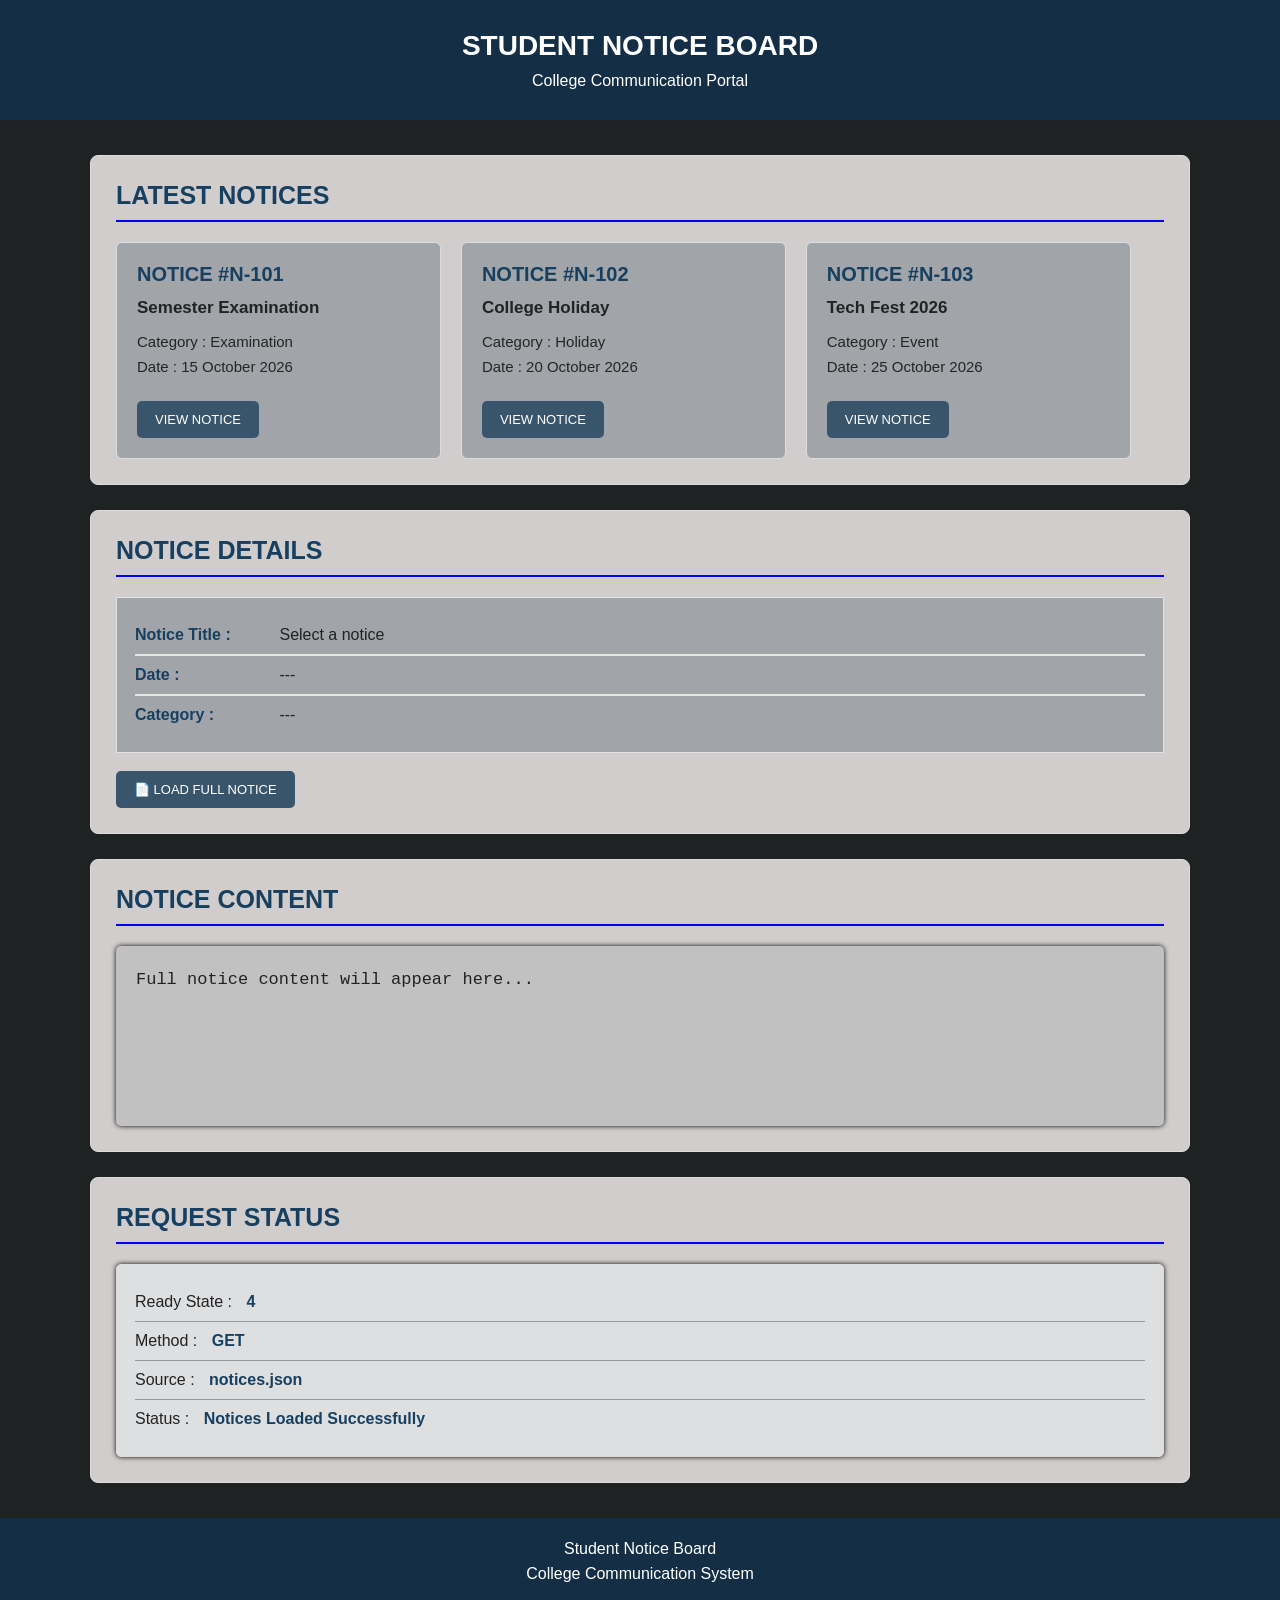
==== index.html @ a7bcb94f "Add files via upload" ====
<!DOCTYPE html>
<html lang="en">
<head>
    <meta charset="UTF-8">
    <meta name="viewport" content="width=device-width, initial-scale=1.0">
    <title>Student Notice Board</title>
    <link rel="icon" href="./icons8-noticeboard-96.png">
    <link rel="stylesheet" href="./style.css">
</head>
<body>
     <header>

        <h1>STUDENT NOTICE BOARD</h1>

        <p>College Communication Portal</p>

    </header>

    <main>

         <section>

            <h2>LATEST NOTICES</h2>

            <div id="noticeContainer">

                <!-- Notices will be displayed here -->

            </div>

        </section>

        <section>

            <h2>NOTICE DETAILS</h2>

            <div id="noticeDetails">

                <p>
                    <strong>Notice Title :</strong>
                    <span id="noticeTitle">Select a notice</span>
                </p>

                <p>
                    <strong>Date :</strong>
                    <span id="noticeDate">---</span>
                </p>

                <p>
                    <strong>Category :</strong>
                    <span id="noticeCategory">---</span>
                </p>

            </div>

            <button id="loadNotice">
                📄 LOAD FULL NOTICE
            </button>

        </section>



        <section>

            <h2>NOTICE CONTENT</h2>

            <pre id="noticeContent">Full notice content will appear here...</pre>

        </section>


     

        <section>

            <h2>REQUEST STATUS</h2>

            <div id="requestStatus">

                <p>
                    Ready State :
                    <strong id="readyState">0</strong>
                </p>

                <p>
                    Method :
                    <strong id="method">GET</strong>
                </p>

                <p>
                    Source :
                    <strong id="source">Waiting...</strong>
                </p>

                <p>
                    Status :
                    <strong id="status">Waiting...</strong>
                </p>

            </div>

        </section>

    </main>


    <footer>

        <p>Student Notice Board</p>

        <p>College Communication System</p>

    </footer>


    <script src="./script.js"></script>

</body>
</html>
---- style.css ----
* {
    margin: 0;
    padding: 0;
    box-sizing: border-box;
}

body {
    background-color: #1f2222;
    color: #222;
    font-family: Arial, sans-serif;
    min-height: 100vh;
}



header {
    background-color: #142f45;
    color: white;
    text-align: center;
    padding: 30px 20px;
}

header h1 {
    font-size: 28px;
    margin-bottom: 10px;
}c

header p {
    font-size: 15px;
    color: #dce8f0;
}


main {
    width: 90%;
    max-width: 1100px;
    margin: 35px auto;
}


section {
    background-color: rgb(210, 205, 205);
    border: 1px solid #ddd;
    padding: 25px;
    margin-bottom: 25px;
    border-radius: 8px;
}

section h2 {
    color: #173f5f;
    font-size: 25px;
    margin-bottom: 20px;
    border-bottom: 2px solid blue;
    padding-bottom: 10px;
}

#noticeContainer {
    display: flex;
    gap: 20px;
    flex-wrap: wrap;
}

.notice-card {
    background-color: #a1a5a9;
    border: 1px solid #d8dee4;
    width: 31%;
    min-width: 240px;
    padding: 20px;
    border-radius: 6px;
}

.notice-card h3 {
    color: #173f5f;
    font-size: 20px;
    margin-bottom: 12px;
}

.notice-card h4 {
    font-size: 17px;
    margin-bottom: 15px;
}

.notice-card p {
    color: #262424;
    font-size: 15px;
    margin-bottom: 8px;
}



button {
    background-color: #39556c;
    color: white;
    border: none;
    padding: 11px 18px;
    margin-top: 18px;
    cursor: pointer;
    border-radius: 5px;
    font-size: 13px;
}

button:hover {
    border: 2px solid rgb(8, 32, 45);
}



#noticeDetails {
    background-color: #a1a5a9;
    border: 1px solid #e0e4e8;
    padding: 18px;
}

#noticeDetails p {
    padding: 10px 0;
    border-bottom: 2px solid #e5e5e5;
}

#noticeDetails p:last-child {
    border-bottom:none;
}

#noticeDetails strong {
    display: inline-block;
    width: 140px;
  color: #173f5f;
}



#noticeContent {
    background-color: #c1c1c2;
   border-radius: 5px;
    padding: 20px;
    min-height: 180px;

    white-space: pre-wrap;
    box-shadow: 0px 0px 5px black;

    line-height: 1.7;
    font-size: 17px;
}



#requestStatus {
    background-color: #dedfe1;
    border: 1px solid #ddd;
    border-radius: 5px;
     box-shadow: 0px 0px 5px black;

    padding: 18px;
}

#requestStatus p {
    padding: 10px 0;
    border-bottom: 1px solid #989898;
}

#requestStatus p:last-child {
    border-bottom: none;
}

#requestStatus strong {
    color: #173f5f;
    margin-left: 10px;
}



footer {
    text-align: center;
       background-color: #142f45;
    color: white;
    padding: 22px;
    margin-top: 30px;
}

footer p:first-child {
    margin-bottom: 7px;
}
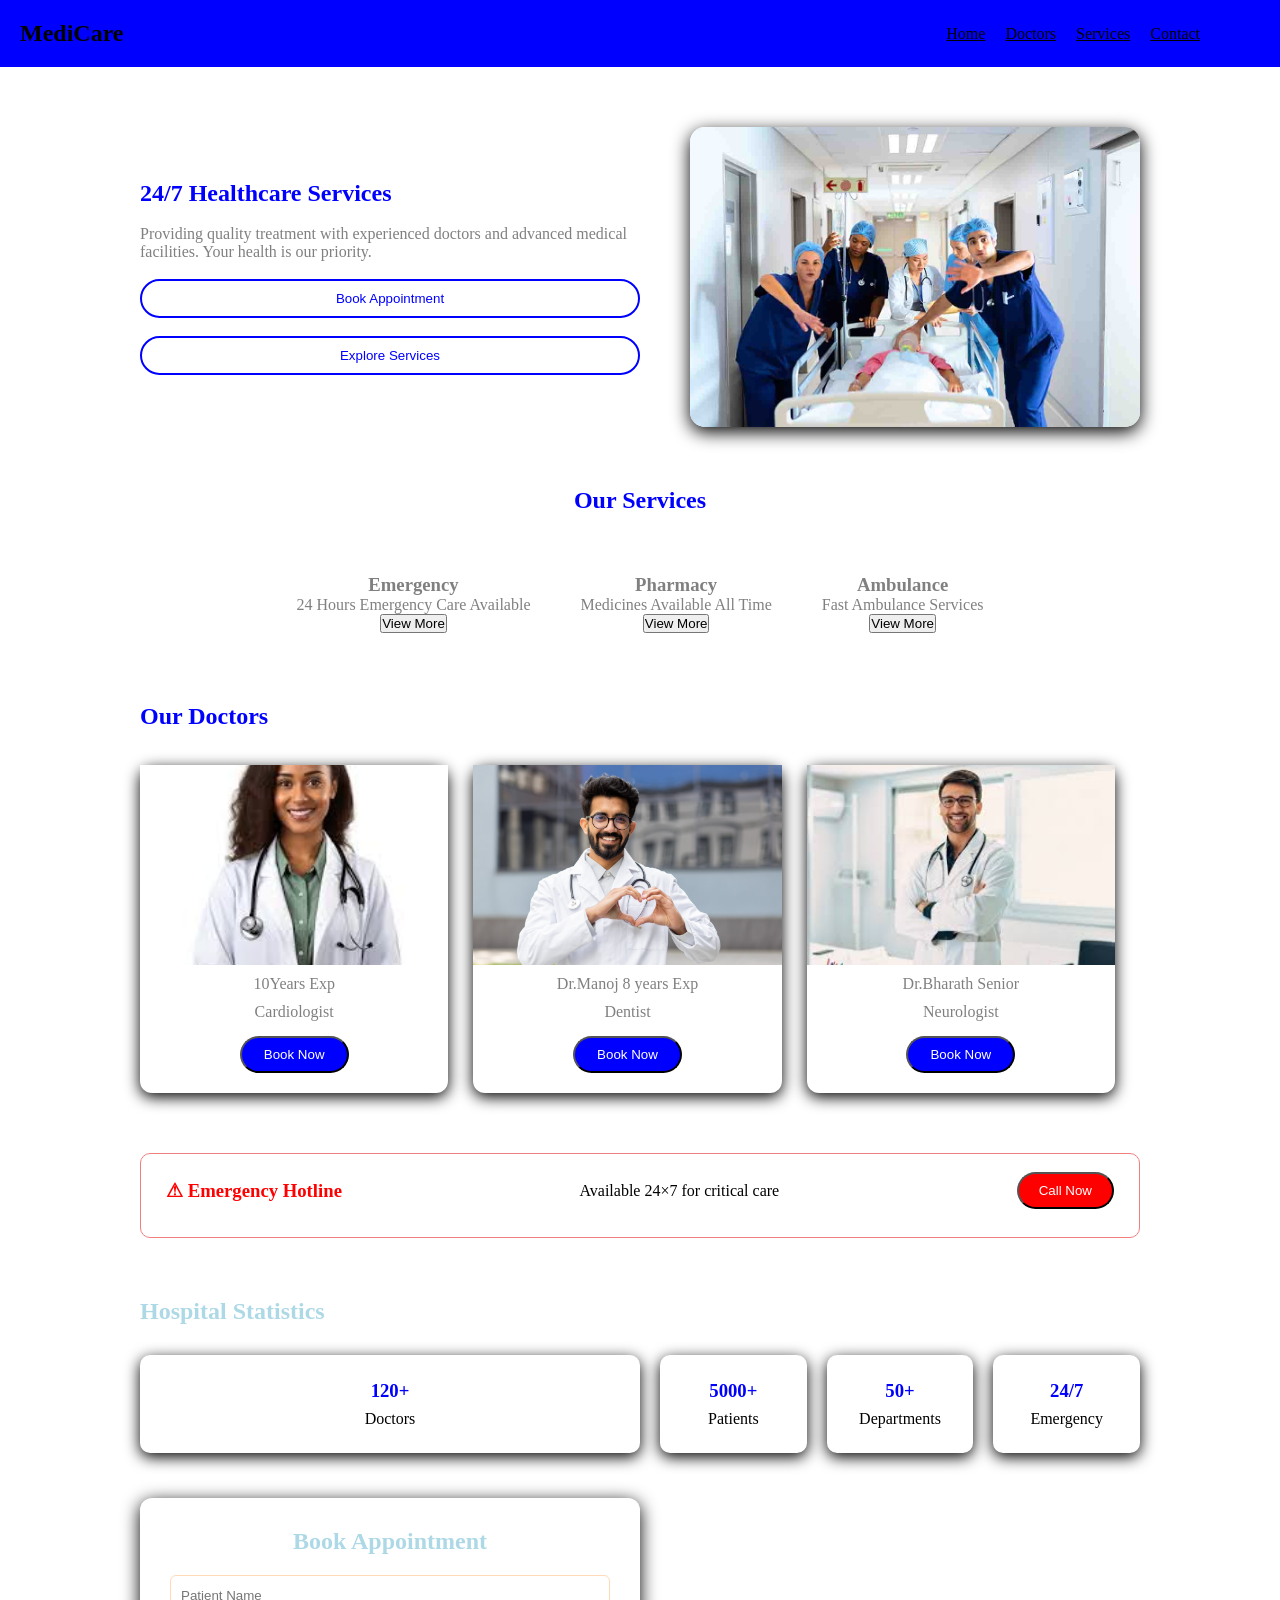
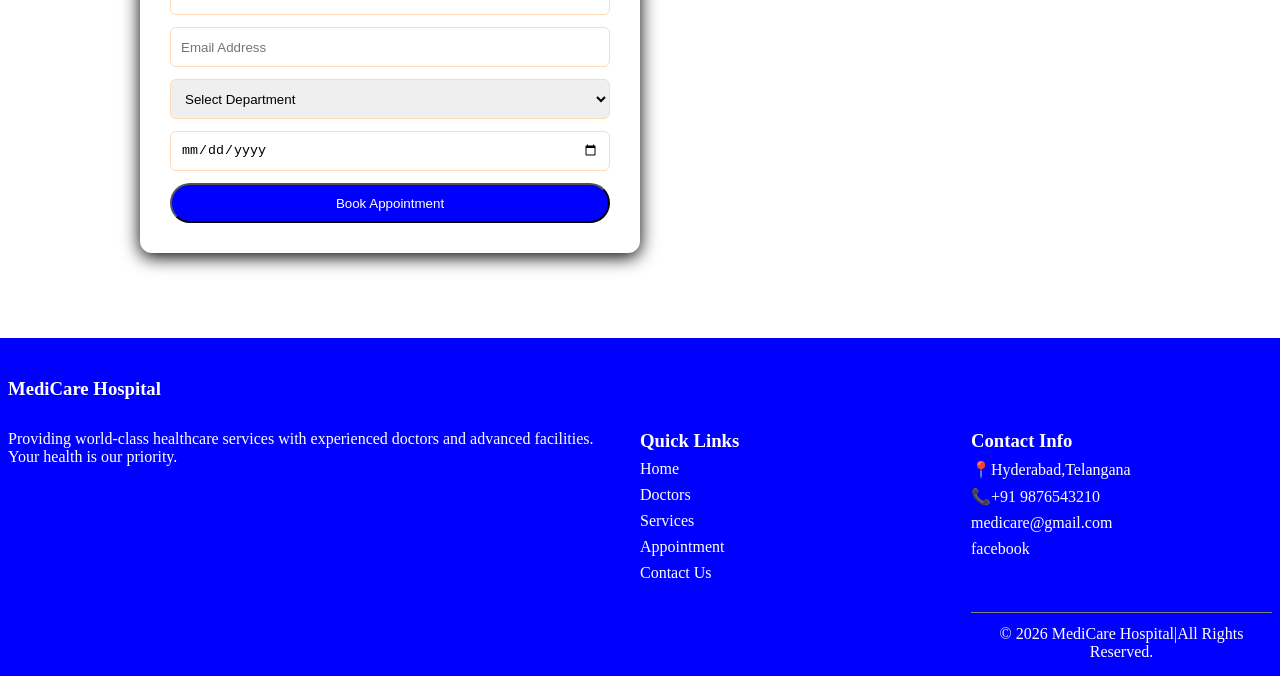
==== commit 8403a8e1: "Add files via upload" ====
--- a/index.html
+++ b/index.html
@@ -3,123 +3,611 @@
 <head>
     <meta charset="UTF-8">
     <meta name="viewport" content="width=device-width, initial-scale=1.0">
-    <title>Student Notice Board</title>
-    <link rel="icon" href="./icons8-noticeboard-96.png">
-    <link rel="stylesheet" href="./style.css">
+    <title>Document</title>
 </head>
+<style>
+* {
+    margin: 0;
+    padding: 0;
+    box-sizing: border-box;
+}
+
+body {
+    background-color: white;
+    color: gray;
+}
+header
+{
+    display: flex;
+    justify-content: space-between;
+    background-color: blue;
+    padding: 20px;
+}
+
+.navbar {
+
+    
+    display: flex;
+    align-items: center;
+    gap: 20px;
+    padding: 0 60px;
+   
+}
+
+.logo h2 {
+    color: black;
+}
+
+nav a {
+    
+    color: black;
+    transition: 0.3s;
+}
+
+.nav links a:hover {
+    color: white;
+}
+
+.content {
+    width: 90%;
+    max-width: 1000px;
+    margin: 60px auto;
+    display: flex;
+    align-items: center;
+    justify-content: space-between;
+    gap: 50px;
+}
+
+.info {
+    width: 50%;
+    display: flex;
+    flex-direction: column;
+    gap: 18px;
+}
+
+.info h1 {
+    color:blue;
+}
+
+.info p {
+    color: gray;
+}
+
+.info button {
+    width: 100%;
+    background-color: blue;
+    color: white;
+    border: 2px solid blue;
+    border-radius: 25px;
+    padding: 10px 22px;
+    transition: 0.3s;
+}
+
+.info button:hover {
+    background-color: navy;
+    border-color: blue;
+    transform: translateY(-3px);
+    box-shadow: 0 5px 12px navy;
+}
+
+.info button {
+    background-color: white;
+    color: blue;
+}
+.info button:hover {
+    background-color: blue;
+    color: white;
+}
+
+.btn{
+     width: 90%;
+    background-color: blue;
+    color: black;
+    border: 2px solid blue;
+    border-radius: 25px;
+    padding: 10px 22px;
+    transition: 0.3s;
+}
+.Image img {
+    width: 100%;
+    height: 300px;
+    object-fit: cover;
+    display: block;
+    border-radius: 15px;
+    box-shadow: 0 5px 18px black;
+    transition: 0.5s;
+}
+
+.Image img:hover {
+    transform: scale(1.03);
+    box-shadow: 0 8px 25px black;
+}
+
+.service {
+  
+    margin: 60px auto;
+    display: flex;
+    justify-content: center;
+    gap: 50px;
+}
+
+.help {
+  
+    text-align: center;
+    
+    margin-bottom: 10px;
+}
+
+ .help h2 {
+    color: blue;
+}
+
+.need {
+    background-color: white;
+    border-radius: 12px;
+    text-align: center;
+    padding: 30px 20px;
+    min-height: 180px;
+    box-shadow: 0 4px 15px black;
+    transition: 0.3s;
+}
+
+.need:hover {
+    transform: translateY(-8px);
+    box-shadow: 0 10px 25px black;
+}
+
+.need h3 {
+    margin-bottom: 12px;
+}
+
+.need p {
+    color: gray;
+    margin-bottom: 20px;
+}
+
+.need button {
+    background-color: lightblue;
+    color: white;
+    border-radius: 20px;
+    padding: 9px 20px;
+    cursor: pointer;
+    transition: 0.3s;
+}
+
+.need button:hover {
+    background-color: lightblue;
+    transform: scale(1.05);
+    box-shadow: 0 4px 10px navy;
+}
+
+.hero {
+    width: 90%;
+    max-width: 1000px;
+    margin: 60px auto;
+    display: grid;
+    grid-template-columns: repeat(3, 1fr);
+    gap: 25px;
+}
+
+.heading {
+    text-align: center;
+    margin-bottom: 10px;
+}
+
+.heading h1 {
+    color: blue;
+}
+
+.basic {
+    background-color: white;
+    border-radius: 12px;
+    text-align: center;
+    padding-bottom: 20px;
+    box-shadow: 0 4px 15px black;
+    transition: 0.3s;
+}
+
+.basic:hover {
+    transform: translateY(-8px);
+    box-shadow: 0 10px 25px black;
+}
+
+.basic img {
+    width: 100%;
+    height: 200px;
+    object-fit: cover;
+    display: block;
+    transition: 0.5s;
+}
+
+.basic:hover img {
+    transform: scale(1.05);
+}
+
+.basic p {
+    color: gray;
+    margin-top: 10px;
+}
+
+.basic button {
+    margin-top: 15px;
+    background-color: blue;
+   color:white;
+    border-radius: 20px;
+    padding: 9px 22px;
+    cursor: pointer;
+    transition: 0.3s;
+}
+
+.basic button:hover {
+    background-color:blue;
+    transform: translateY(-3px);
+    box-shadow: 0 5px 12px darkblue;
+}
+
+.emergency {
+    width: 90%;
+    max-width: 1000px;
+    margin: 60px auto;
+    background-color: white;
+    border: 1px solid lightcoral;
+    border-radius: 10px;
+    padding: 18px 25px;
+}
+
+.heading {
+    display: flex;
+    align-items: center;
+    justify-content: space-between;
+}
+
+.emergency h3 {
+    color:red;
+}
+
+.emergency p {
+    color: black;
+}
+
+.emergency button {
+    background-color:red;
+    color: white;
+    border-radius: 20px;
+    padding: 9px 20px;
+    cursor: pointer;
+    transition: 0.3s;
+}
+
+.emergency button:hover {
+    background-color:red;
+    transform: scale(1.05);
+    box-shadow: 0 5px 12px purple;
+}
+
+.require {
+    width: 90%;
+    max-width: 1000px;
+    margin: 60px auto;
+    display: grid;
+    grid-template-columns: repeat(4, 1fr);
+    gap: 20px;
+}
+
+ .heading {
+    grid-column: 1 / 5;
+    text-align: center;
+    margin-bottom: 10px;
+}
+
+ .heading h2 {
+    color: lightblue;
+}
+
+.magic {
+    background-color: white;
+    border-radius: 10px;
+    text-align: center;
+    padding: 25px 10px;
+    box-shadow: 0 4px 15px black;
+    transition: 0.3s;
+}
+
+.magic:hover {
+    transform: translateY(-5px);
+    box-shadow: 0 8px 20px black;
+}
+
+.magic h3 {
+    color: blue;
+    margin-bottom: 8px;
+}
+
+.magic p {
+    color: black;
+}
+
+.form-container {
+    width: 500px;
+    grid-column: 1 / 5;
+    margin: 25px auto;
+    background-color: white;
+    padding: 30px;
+    border-radius: 12px;
+    box-shadow: 0 4px 18px black;
+}
+
+.form-container h1 {
+    color:lightblue;
+    text-align: center;
+    margin-bottom: 20px;
+}
+
+.row {
+    width: 100%;
+}
+
+.box {
+    width: 100%;
+    margin-bottom: 12px;
+}
+
+.box input{
+     width: 100%;
+    height: 40px;
+    border: 1px solid peachpuff;
+    border-radius: 6px;
+    padding: 8px 10px;
+    transition: 0.3s;
+}
+.box select {
+    width: 100%;
+    height: 40px;
+    border: 1px solid peachpuff;
+    border-radius: 6px;
+    padding: 8px 10px;
+    transition: 0.3s;
+}
+
+.box input:focus{
+     border-color:lightblue;
+    box-shadow: 0 0 5px gray;
+}
+.box select:focus {
+    border-color:lightblue;
+    box-shadow: 0 0 5px gray;
+}
+
+.form-container button {
+    width: 100%;
+    height: 40px;
+    background-color: blue;
+    color: white;
+    border-radius: 20px;
+    transition: 0.3s;
+}
+
+.form-container button:hover {
+    background-color: blue;
+    transform: translateY(-2px);
+}
+
+footer {
+    width: 100%;
+    margin-top: 60px;
+    background: blue;
+    color: white;
+    padding: 40px 8px 15px;
+    display: grid;
+    grid-template-columns: 2fr 1fr 1fr;
+    gap: 30px;
+}
+
+footer  h3 {
+    grid-column: 1;
+}
+
+footer  p {
+    grid-column: 1;
+}
+
+ .links {
+    grid-column: 2;
+    display: flex;
+    flex-direction: column;
+    gap: 8px;
+}
+
+.links p {
+    cursor: pointer;
+    transition: 0.3s;
+}
+
+footer .links p:hover {
+    padding-left: 5px;
+}
+
+ .contact {
+    grid-column: 3;
+    display: flex;
+    flex-direction: column;
+    gap: 8px;
+}
+
+.copyright {
+    grid-column: 3/ 4;
+    border-top: 1px solid gray;
+    padding-top: 12px;
+    text-align: center;
+}
+</style>
 <body>
-     <header>
-
-        <h1>STUDENT NOTICE BOARD</h1>
-
-        <p>College Communication Portal</p>
-
-    </header>
-
-    <main>
-
-         <section>
-
-            <h2>LATEST NOTICES</h2>
-
-            <div id="noticeContainer">
-
-                <!-- Notices will be displayed here -->
-
-            </div>
-
-        </section>
-
-        <section>
-
-            <h2>NOTICE DETAILS</h2>
-
-            <div id="noticeDetails">
-
-                <p>
-                    <strong>Notice Title :</strong>
-                    <span id="noticeTitle">Select a notice</span>
-                </p>
-
-                <p>
-                    <strong>Date :</strong>
-                    <span id="noticeDate">---</span>
-                </p>
-
-                <p>
-                    <strong>Category :</strong>
-                    <span id="noticeCategory">---</span>
-                </p>
-
-            </div>
-
-            <button id="loadNotice">
-                📄 LOAD FULL NOTICE
-            </button>
-
-        </section>
-
-
-
-        <section>
-
-            <h2>NOTICE CONTENT</h2>
-
-            <pre id="noticeContent">Full notice content will appear here...</pre>
-
-        </section>
-
-
+    <header>
+  
+        <div class="logo">
+        <h2>MediCare</h2>
+        </div>
+          <nav class="navbar">
      
-
-        <section>
-
-            <h2>REQUEST STATUS</h2>
-
-            <div id="requestStatus">
-
-                <p>
-                    Ready State :
-                    <strong id="readyState">0</strong>
-                </p>
-
-                <p>
-                    Method :
-                    <strong id="method">GET</strong>
-                </p>
-
-                <p>
-                    Source :
-                    <strong id="source">Waiting...</strong>
-                </p>
-
-                <p>
-                    Status :
-                    <strong id="status">Waiting...</strong>
-                </p>
-
-            </div>
-
-        </section>
-
-    </main>
-
+            <a href="#">Home</a>
+            <a href="#">Doctors</a>
+            <a href="#">Services</a>
+            <a href="#">Contact</a>
+      
+    </nav>
+</header>
+    <section class="content">
+        <div class="info">
+            <h1>24/7 Healthcare Services</h1>
+            <p>Providing quality treatment with experienced doctors and advanced medical facilities. Your health is our priority.</p>
+            <button>Book Appointment</button>
+            <button class="btn">Explore Services</button>
+        </div>
+        <div class="Image">
+            <img src="./Hospital2.jpg" alt="Hospital">
+        </div>
+    </section>
+    <div class="help">
+            <h2>Our Services</h2>
+        </div>
+    <section class="service">
+        
+        <div class="help">
+        <h3>Emergency</h3>
+        <p>24 Hours Emergency Care Available</p>
+        <button>View More</button>
+        </div>
+
+        <div class="help">
+            <h3>Pharmacy</h3>
+            <p>Medicines Available All Time</p>
+            <button>View More</button>
+        </div>
+
+        <div class="help">
+            <h3>Ambulance</h3>
+            <p>Fast Ambulance Services</p>
+            <button>View More</button>
+        </div>
+    </section>
+
+    <section class="hero">
+        <div class="heading">
+            <h1>Our Doctors</h1>
+        </div>
+
+        <div class="basic">
+            <img src="./doctor_akshaya.jpg" alt="Akshaya">
+            <p>10Years Exp</p>
+            <p>Cardiologist</p>
+            <button>Book Now</button>
+        </div>
+
+        <div class="basic">
+            <img src="./manoj.jpg" alt="Manoj">
+             <p>Dr.Manoj 8 years Exp</p>
+             <p>Dentist</p>
+             <button>Book Now</button>
+        </div>
+
+        <div class="basic">
+            <img src="./Bharath.jpg" alt="Senior">
+            <p>Dr.Bharath Senior</p>
+            <p>Neurologist</p>
+            <button>Book Now</button>
+        </div>
+    </section>
+
+    <section class="emergency">
+    <div class="heading">
+        <h3> ⚠ Emergency Hotline</h3>
+        <p>Available 24×7 for critical care</p>
+        <button>Call Now</button>
+    </div>
+</section>
+
+    <section class="require">
+        <div class="heading">
+            <h2>Hospital Statistics</h2>
+        </div>
+
+        <div class="magic">
+            <h3>120+</h3>
+            <p>Doctors</p>
+        </div>
+
+        <div class="magic">
+            <h3>5000+</h3>
+            <p>Patients</p>
+        </div>
+
+        <div class="magic">
+            <h3>50+</h3>
+            <p>Departments</p>
+        </div>
+
+        <div class="magic">
+            <h3>24/7</h3>
+            <p>Emergency</p>
+        </div>
+    </div>
+        <form>
+            <div class="form-container">
+            <h1>Book Appointment</h1>
+            <form action="">
+                <div class="row">
+                    <div class="box">
+                        <input type="name" placeholder="Patient Name">
+                        </div>
+                </div>
+
+                    <div class="box">
+                        <input type="email" placeholder="Email Address">
+                    </div>
+           
+                    <div class="box">
+                        <select name="Select Department" placeholder="Select Department">
+	                    <option value="Select Department">Select Department</option>
+	                    <option value="Cardiology">Cardiology</option>
+	                    <option value="Dental">Dental</option>
+	                    <option value="Neurology">Neurology</option>
+                       <option value="Orthopedic">Orthopedic</option>
+	                </select>
+          </div>
+
+
+          <div class="box">
+            <input type="date">
+          </div>
+          <button>Book Appointment</button>
+        </form>
+    </section>
 
     <footer>
-
-        <p>Student Notice Board</p>
-
-        <p>College Communication System</p>
-
+        <h3>MediCare Hospital</h3>
+        <p>Providing world-class healthcare services with experienced doctors and advanced facilities. Your health is our priority.</p>
+
+        <div class="links">
+            <h3>Quick Links</h3>
+            <p>Home</p>
+            <p>Doctors</p>
+            <p>Services</p>
+            <p>Appointment</p>
+            <p>Contact Us</p>
+        </div>
+
+        <div class="contact">
+            <h3>Contact Info</h3>
+            <p>📍Hyderabad,Telangana</p>
+            <p>📞+91 9876543210</p>
+            <p>medicare@gmail.com</p>
+             <p>facebook</p>
+             
+        </div>
+    </div>
+          <div class="copyright">
+        <p>© 2026 MediCare Hospital|All Rights Reserved.</p>
+        </div>
     </footer>
-
-
-    <script src="./script.js"></script>
-
 </body>
-</html>
-
-
-
-
-
+</html>
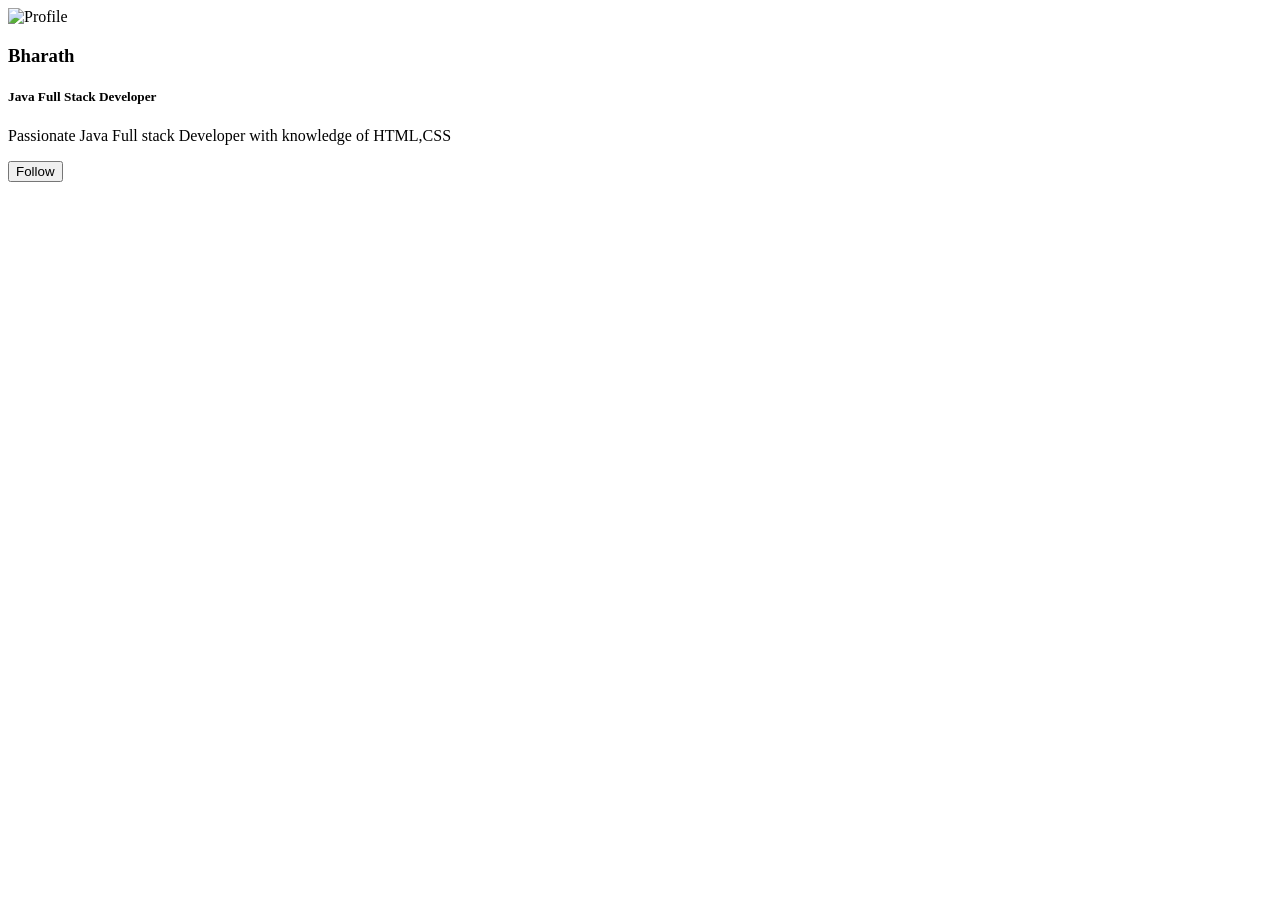
==== commit fbef1952: "Add files via upload" ====
--- a/index.html
+++ b/index.html
@@ -5,609 +5,16 @@
     <meta name="viewport" content="width=device-width, initial-scale=1.0">
     <title>Document</title>
 </head>
-<style>
-* {
-    margin: 0;
-    padding: 0;
-    box-sizing: border-box;
-}
-
-body {
-    background-color: white;
-    color: gray;
-}
-header
-{
-    display: flex;
-    justify-content: space-between;
-    background-color: blue;
-    padding: 20px;
-}
-
-.navbar {
-
-    
-    display: flex;
-    align-items: center;
-    gap: 20px;
-    padding: 0 60px;
-   
-}
-
-.logo h2 {
-    color: black;
-}
-
-nav a {
-    
-    color: black;
-    transition: 0.3s;
-}
-
-.nav links a:hover {
-    color: white;
-}
-
-.content {
-    width: 90%;
-    max-width: 1000px;
-    margin: 60px auto;
-    display: flex;
-    align-items: center;
-    justify-content: space-between;
-    gap: 50px;
-}
-
-.info {
-    width: 50%;
-    display: flex;
-    flex-direction: column;
-    gap: 18px;
-}
-
-.info h1 {
-    color:blue;
-}
-
-.info p {
-    color: gray;
-}
-
-.info button {
-    width: 100%;
-    background-color: blue;
-    color: white;
-    border: 2px solid blue;
-    border-radius: 25px;
-    padding: 10px 22px;
-    transition: 0.3s;
-}
-
-.info button:hover {
-    background-color: navy;
-    border-color: blue;
-    transform: translateY(-3px);
-    box-shadow: 0 5px 12px navy;
-}
-
-.info button {
-    background-color: white;
-    color: blue;
-}
-.info button:hover {
-    background-color: blue;
-    color: white;
-}
-
-.btn{
-     width: 90%;
-    background-color: blue;
-    color: black;
-    border: 2px solid blue;
-    border-radius: 25px;
-    padding: 10px 22px;
-    transition: 0.3s;
-}
-.Image img {
-    width: 100%;
-    height: 300px;
-    object-fit: cover;
-    display: block;
-    border-radius: 15px;
-    box-shadow: 0 5px 18px black;
-    transition: 0.5s;
-}
-
-.Image img:hover {
-    transform: scale(1.03);
-    box-shadow: 0 8px 25px black;
-}
-
-.service {
-  
-    margin: 60px auto;
-    display: flex;
-    justify-content: center;
-    gap: 50px;
-}
-
-.help {
-  
-    text-align: center;
-    
-    margin-bottom: 10px;
-}
-
- .help h2 {
-    color: blue;
-}
-
-.need {
-    background-color: white;
-    border-radius: 12px;
-    text-align: center;
-    padding: 30px 20px;
-    min-height: 180px;
-    box-shadow: 0 4px 15px black;
-    transition: 0.3s;
-}
-
-.need:hover {
-    transform: translateY(-8px);
-    box-shadow: 0 10px 25px black;
-}
-
-.need h3 {
-    margin-bottom: 12px;
-}
-
-.need p {
-    color: gray;
-    margin-bottom: 20px;
-}
-
-.need button {
-    background-color: lightblue;
-    color: white;
-    border-radius: 20px;
-    padding: 9px 20px;
-    cursor: pointer;
-    transition: 0.3s;
-}
-
-.need button:hover {
-    background-color: lightblue;
-    transform: scale(1.05);
-    box-shadow: 0 4px 10px navy;
-}
-
-.hero {
-    width: 90%;
-    max-width: 1000px;
-    margin: 60px auto;
-    display: grid;
-    grid-template-columns: repeat(3, 1fr);
-    gap: 25px;
-}
-
-.heading {
-    text-align: center;
-    margin-bottom: 10px;
-}
-
-.heading h1 {
-    color: blue;
-}
-
-.basic {
-    background-color: white;
-    border-radius: 12px;
-    text-align: center;
-    padding-bottom: 20px;
-    box-shadow: 0 4px 15px black;
-    transition: 0.3s;
-}
-
-.basic:hover {
-    transform: translateY(-8px);
-    box-shadow: 0 10px 25px black;
-}
-
-.basic img {
-    width: 100%;
-    height: 200px;
-    object-fit: cover;
-    display: block;
-    transition: 0.5s;
-}
-
-.basic:hover img {
-    transform: scale(1.05);
-}
-
-.basic p {
-    color: gray;
-    margin-top: 10px;
-}
-
-.basic button {
-    margin-top: 15px;
-    background-color: blue;
-   color:white;
-    border-radius: 20px;
-    padding: 9px 22px;
-    cursor: pointer;
-    transition: 0.3s;
-}
-
-.basic button:hover {
-    background-color:blue;
-    transform: translateY(-3px);
-    box-shadow: 0 5px 12px darkblue;
-}
-
-.emergency {
-    width: 90%;
-    max-width: 1000px;
-    margin: 60px auto;
-    background-color: white;
-    border: 1px solid lightcoral;
-    border-radius: 10px;
-    padding: 18px 25px;
-}
-
-.heading {
-    display: flex;
-    align-items: center;
-    justify-content: space-between;
-}
-
-.emergency h3 {
-    color:red;
-}
-
-.emergency p {
-    color: black;
-}
-
-.emergency button {
-    background-color:red;
-    color: white;
-    border-radius: 20px;
-    padding: 9px 20px;
-    cursor: pointer;
-    transition: 0.3s;
-}
-
-.emergency button:hover {
-    background-color:red;
-    transform: scale(1.05);
-    box-shadow: 0 5px 12px purple;
-}
-
-.require {
-    width: 90%;
-    max-width: 1000px;
-    margin: 60px auto;
-    display: grid;
-    grid-template-columns: repeat(4, 1fr);
-    gap: 20px;
-}
-
- .heading {
-    grid-column: 1 / 5;
-    text-align: center;
-    margin-bottom: 10px;
-}
-
- .heading h2 {
-    color: lightblue;
-}
-
-.magic {
-    background-color: white;
-    border-radius: 10px;
-    text-align: center;
-    padding: 25px 10px;
-    box-shadow: 0 4px 15px black;
-    transition: 0.3s;
-}
-
-.magic:hover {
-    transform: translateY(-5px);
-    box-shadow: 0 8px 20px black;
-}
-
-.magic h3 {
-    color: blue;
-    margin-bottom: 8px;
-}
-
-.magic p {
-    color: black;
-}
-
-.form-container {
-    width: 500px;
-    grid-column: 1 / 5;
-    margin: 25px auto;
-    background-color: white;
-    padding: 30px;
-    border-radius: 12px;
-    box-shadow: 0 4px 18px black;
-}
-
-.form-container h1 {
-    color:lightblue;
-    text-align: center;
-    margin-bottom: 20px;
-}
-
-.row {
-    width: 100%;
-}
-
-.box {
-    width: 100%;
-    margin-bottom: 12px;
-}
-
-.box input{
-     width: 100%;
-    height: 40px;
-    border: 1px solid peachpuff;
-    border-radius: 6px;
-    padding: 8px 10px;
-    transition: 0.3s;
-}
-.box select {
-    width: 100%;
-    height: 40px;
-    border: 1px solid peachpuff;
-    border-radius: 6px;
-    padding: 8px 10px;
-    transition: 0.3s;
-}
-
-.box input:focus{
-     border-color:lightblue;
-    box-shadow: 0 0 5px gray;
-}
-.box select:focus {
-    border-color:lightblue;
-    box-shadow: 0 0 5px gray;
-}
-
-.form-container button {
-    width: 100%;
-    height: 40px;
-    background-color: blue;
-    color: white;
-    border-radius: 20px;
-    transition: 0.3s;
-}
-
-.form-container button:hover {
-    background-color: blue;
-    transform: translateY(-2px);
-}
-
-footer {
-    width: 100%;
-    margin-top: 60px;
-    background: blue;
-    color: white;
-    padding: 40px 8px 15px;
-    display: grid;
-    grid-template-columns: 2fr 1fr 1fr;
-    gap: 30px;
-}
-
-footer  h3 {
-    grid-column: 1;
-}
-
-footer  p {
-    grid-column: 1;
-}
-
- .links {
-    grid-column: 2;
-    display: flex;
-    flex-direction: column;
-    gap: 8px;
-}
-
-.links p {
-    cursor: pointer;
-    transition: 0.3s;
-}
-
-footer .links p:hover {
-    padding-left: 5px;
-}
-
- .contact {
-    grid-column: 3;
-    display: flex;
-    flex-direction: column;
-    gap: 8px;
-}
-
-.copyright {
-    grid-column: 3/ 4;
-    border-top: 1px solid gray;
-    padding-top: 12px;
-    text-align: center;
-}
-</style>
 <body>
-    <header>
-  
-        <div class="logo">
-        <h2>MediCare</h2>
-        </div>
-          <nav class="navbar">
-     
-            <a href="#">Home</a>
-            <a href="#">Doctors</a>
-            <a href="#">Services</a>
-            <a href="#">Contact</a>
-      
-    </nav>
-</header>
-    <section class="content">
-        <div class="info">
-            <h1>24/7 Healthcare Services</h1>
-            <p>Providing quality treatment with experienced doctors and advanced medical facilities. Your health is our priority.</p>
-            <button>Book Appointment</button>
-            <button class="btn">Explore Services</button>
-        </div>
-        <div class="Image">
-            <img src="./Hospital2.jpg" alt="Hospital">
-        </div>
-    </section>
-    <div class="help">
-            <h2>Our Services</h2>
-        </div>
-    <section class="service">
-        
-        <div class="help">
-        <h3>Emergency</h3>
-        <p>24 Hours Emergency Care Available</p>
-        <button>View More</button>
-        </div>
-
-        <div class="help">
-            <h3>Pharmacy</h3>
-            <p>Medicines Available All Time</p>
-            <button>View More</button>
-        </div>
-
-        <div class="help">
-            <h3>Ambulance</h3>
-            <p>Fast Ambulance Services</p>
-            <button>View More</button>
-        </div>
-    </section>
-
-    <section class="hero">
-        <div class="heading">
-            <h1>Our Doctors</h1>
-        </div>
-
-        <div class="basic">
-            <img src="./doctor_akshaya.jpg" alt="Akshaya">
-            <p>10Years Exp</p>
-            <p>Cardiologist</p>
-            <button>Book Now</button>
-        </div>
-
-        <div class="basic">
-            <img src="./manoj.jpg" alt="Manoj">
-             <p>Dr.Manoj 8 years Exp</p>
-             <p>Dentist</p>
-             <button>Book Now</button>
-        </div>
-
-        <div class="basic">
-            <img src="./Bharath.jpg" alt="Senior">
-            <p>Dr.Bharath Senior</p>
-            <p>Neurologist</p>
-            <button>Book Now</button>
-        </div>
-    </section>
-
-    <section class="emergency">
-    <div class="heading">
-        <h3> ⚠ Emergency Hotline</h3>
-        <p>Available 24×7 for critical care</p>
-        <button>Call Now</button>
-    </div>
-</section>
-
-    <section class="require">
-        <div class="heading">
-            <h2>Hospital Statistics</h2>
-        </div>
-
-        <div class="magic">
-            <h3>120+</h3>
-            <p>Doctors</p>
-        </div>
-
-        <div class="magic">
-            <h3>5000+</h3>
-            <p>Patients</p>
-        </div>
-
-        <div class="magic">
-            <h3>50+</h3>
-            <p>Departments</p>
-        </div>
-
-        <div class="magic">
-            <h3>24/7</h3>
-            <p>Emergency</p>
+    <div class="box">
+        <img src="./images/user-circles-set_78370-4704.avif" alt="Profile"class="Card class">
+        <div class="card-container">
+        <h3 class="heading">Bharath</h3>
+        <h5 class="sub-heading">Java Full Stack Developer</h2>
+        <p class="describe">Passionate Java Full stack Developer with knowledge of HTML,CSS</p>
+        <button class="card button">Follow</button>
         </div>
     </div>
-        <form>
-            <div class="form-container">
-            <h1>Book Appointment</h1>
-            <form action="">
-                <div class="row">
-                    <div class="box">
-                        <input type="name" placeholder="Patient Name">
-                        </div>
-                </div>
-
-                    <div class="box">
-                        <input type="email" placeholder="Email Address">
-                    </div>
-           
-                    <div class="box">
-                        <select name="Select Department" placeholder="Select Department">
-	                    <option value="Select Department">Select Department</option>
-	                    <option value="Cardiology">Cardiology</option>
-	                    <option value="Dental">Dental</option>
-	                    <option value="Neurology">Neurology</option>
-                       <option value="Orthopedic">Orthopedic</option>
-	                </select>
-          </div>
-
-
-          <div class="box">
-            <input type="date">
-          </div>
-          <button>Book Appointment</button>
-        </form>
-    </section>
-
-    <footer>
-        <h3>MediCare Hospital</h3>
-        <p>Providing world-class healthcare services with experienced doctors and advanced facilities. Your health is our priority.</p>
-
-        <div class="links">
-            <h3>Quick Links</h3>
-            <p>Home</p>
-            <p>Doctors</p>
-            <p>Services</p>
-            <p>Appointment</p>
-            <p>Contact Us</p>
-        </div>
-
-        <div class="contact">
-            <h3>Contact Info</h3>
-            <p>📍Hyderabad,Telangana</p>
-            <p>📞+91 9876543210</p>
-            <p>medicare@gmail.com</p>
-             <p>facebook</p>
-             
-        </div>
-    </div>
-          <div class="copyright">
-        <p>© 2026 MediCare Hospital|All Rights Reserved.</p>
-        </div>
-    </footer>
+</body>
 </body>
 </html>
